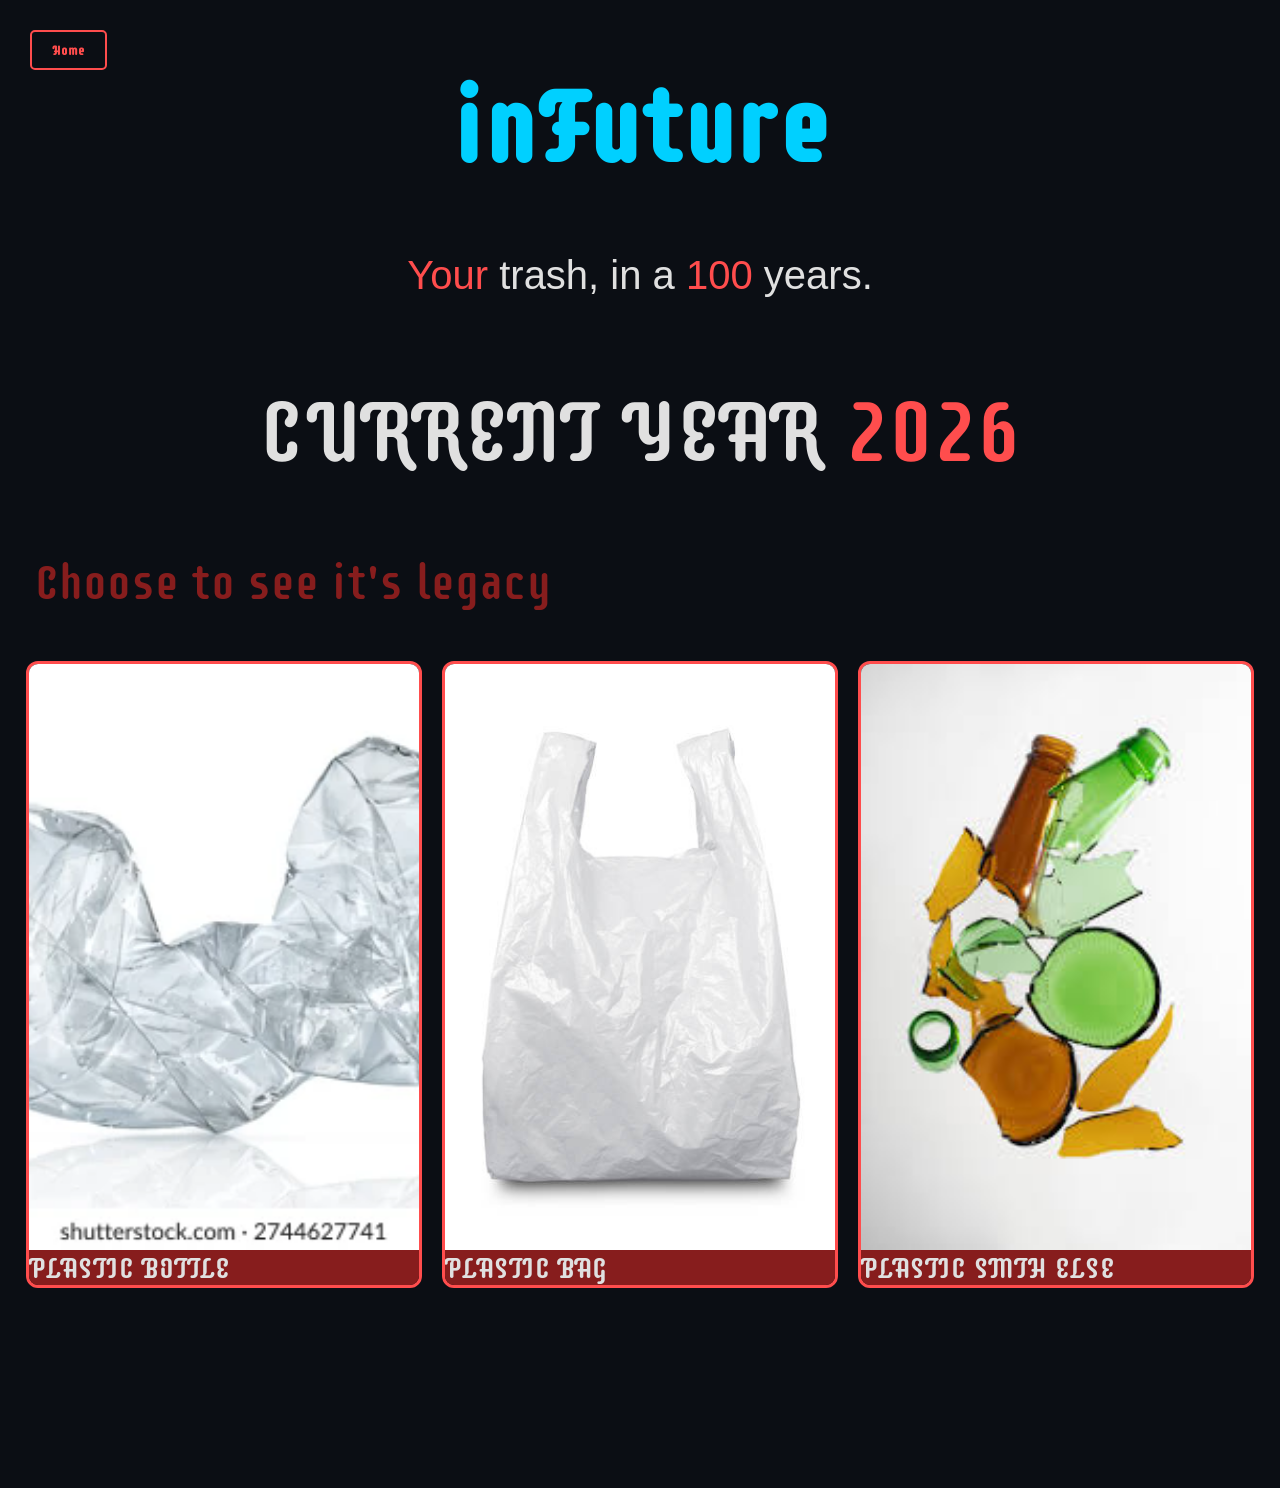
==== index.html @ fbd95415 "0.2.0.0 - DEBUGGING GH/PGS" ====
<!doctype html>
<html lang="en">
  <head>
    <meta charset="UTF-8" />
    <meta name="viewport" content="width=device-width, initial-scale=1.0" />
    <title>inFuture</title>
    <link rel="preconnect" href="https://fonts.googleapis.com" />
    <link rel="preconnect" href="https://fonts.gstatic.com" crossorigin />
    <link rel="preconnect" href="https://fonts.googleapis.com" />
    <link rel="preconnect" href="https://fonts.gstatic.com" crossorigin />
    <link
      href="https://fonts.googleapis.com/css2?family=Supermercado+One&display=swap"
      rel="stylesheet"
    />
    <link rel="stylesheet" href="CSS/header.css" />
    <link rel="stylesheet" href="CSS/general.css" />
    <link rel="stylesheet" href="CSS/main.css" />
    <link rel="stylesheet" href="CSS/plasticBottle.css" />
  </head>
  <body>
    <div><button class="home-btn" onclick="goHome()">Home</button></div>
    <div id="selection-screen" class="selection-screen">
      <div class="header-div">
        <h1 class="header1">
          <p class="header1-text">
            <span class="header1-text-span1">in</span>Future
          </p>
        </h1>
        <h2 class="header2">
          <p class="header2-text">
            <span class="header2-text-span1">Your</span> trash, in a
            <span class="header2-text-span2">100</span> years.
          </p>
        </h2>
      </div>
      <div id="main-div" class="main-div">
        <p class="main-text">
          CURRENT YEAR
          <span class="main-text-year">2026</span>
        </p>
      </div>
      <div class="main-div2">
        <p class="main-text-choose">Choose to see it's legacy</p>
      </div>
      <div class="main-grid">
        <div class="grid-div1">
          <div class="grid-div-img">
            <img
              src="Pics/crushed-clear-plastic-bottle-waste-260nw-2744627741.webp"
            />
          </div>
          <div class="grid-div-itemName" onclick="cardclicked()">
            PLASTIC BOTTLE
          </div>
        </div>
        <div class="grid-div2">
          <div class="grid-div-img">
            <img src="Pics/white_bag.jpg" />
          </div>
          <div class="grid-div-itemName" onclick="cardclicked2()">
            PLASTIC BAG
          </div>
        </div>
        <div class="grid-div3">
          <div class="grid-div-img">
            <img src="Pics/green_glass_bottle.jfif" />
          </div>
          <div class="grid-div-itemName" onclick="cardclicked3()">
            PLASTIC SMTH ELSE
          </div>
        </div>
      </div>
    </div>
    <!---...................................................-->
    <div
      id="plasticBottle-screen"
      class="plasticBottle-screen item-screen"
      style="display: none"
    >
      <div id="main-div " class="main-div">
        <p class="main-text">
          CURRENT YEAR
          <span id="main-text-year" class="main-text-year">2026</span>
        </p>
      </div>
      <div class="plasticBottle-facts-div">
        <div class="plasticBottle-factLeft L">
          <p class="plasticBottle-factLeft-title L">
            The Eternal Legacy of the Plastic Bottle
          </p>
          <p class="plasticBottle-factLeft-text L">
            By the year 2107, the bottle you threw away today has outlived your
            children and grandchildren. It’s still sitting in a landfill,
            perfectly intact.
          </p>
        </div>
        <div class="timeline-line"></div>
        <div class="plasticBottle-factLeft-blank L">2107</div>
        <div class="plasticBottle-factRight-blank R">2250</div>
        <div class="timeline-line"></div>
        <div class="plasticBottle-factRight R">
          <p class="plasticBottle-factRight-title R">Chemical Warfare</p>
          <p class="plasticBottle-factRight-text R">
            The structural integrity of the PET plastic has failed. It is now
            leaching Bisphenol A (BPA) and phthalates into the soil, creating a
            "dead zone" where local plants can no longer grow.
          </p>
        </div>
        <div class="plasticBottle-factLeft L">
          <p class="plasticBottle-factLeft-title L">The Great Fragmentation</p>
          <p class="plasticBottle-factLeft-text L">
            High heat and UV rays have turned the bottle brittle. A heavy
            monsoon has washed the pieces into the Bay of Bengal. It isn't gone;
            it has just become millions of jagged, sharp shards floating in our
            water.
          </p>
        </div>
        <div class="timeline-line"></div>
        <div class="plasticBottle-factLeft-blank L">2380</div>
        <div class="plasticBottle-factRight-blank R">2490</div>
        <div class="timeline-line"></div>
        <div class="plasticBottle-factRight R">
          <p class="plasticBottle-factRight-title R">Micro-Invaders</p>
          <p class="plasticBottle-factRight-text R">
            The bottle is now invisible to the human eye. It has become
            microplastics. These tiny particles are now being consumed by fish
            and are officially entering the human food chain.
          </p>
        </div>
        <div class="plasticBottle-factLeft L">
          <p class="plasticBottle-factLeft-title L">500 Years of Solitude</p>
          <p class="plasticBottle-factLeft-text L">
            Half a millennium has passed. While the "bottle" is finally gone,
            its carbon polymers still exist. Every single plastic bottle ever
            manufactured still exists on Earth in some form today.
          </p>
        </div>
        <div class="timeline-line"></div>
        <div class="plasticBottle-factLeft-blank L">2526</div>
      </div>
    </div>
    <!--..................................................-->
    <div
      id="plasticBag-screen"
      class="plasticBag-screen item-screen"
      style="display: none"
    >
      <div id="main-div " class="main-div">
        <p class="main-text">
          CURRENT YEAR
          <span id="main-text-year" class="main-text-year">2026</span>
        </p>
      </div>
      <div class="plasticBottle-facts-div">
        <div class="plasticBottle-factLeft">
          <p class="plasticBottle-factLeft-title">The Tangle</p>
          <p class="plasticBottle-factLeft-text">
            The bag is caught in the roots of a tree. It prevents new shoots
            from growing, slowly suffocating the local greenery.
          </p>
        </div>
        <div class="timeline-line"></div>
        <div class="plasticBottle-factLeft-blank">2035</div>
        <div class="plasticBottle-factRight-blank">2040</div>
        <div class="timeline-line"></div>
        <div class="plasticBottle-factRight">
          <p class="plasticBottle-factRight-title">Shredded</p>
          <p class="plasticBottle-factRight-text">
            Wind and sun have torn it into strips. These strips are now "ghost
            traps" for small animals.
          </p>
        </div>
        <div class="plasticBottle-factLeft">
          <p class="plasticBottle-factLeft-title">Micro-Dust</p>
          <p class="plasticBottle-factLeft-text">
            The bag has crumbled into "plastic snow." It’s so light it’s being
            carried by the wind into our homes.
          </p>
        </div>
        <div class="timeline-line"></div>
        <div class="plasticBottle-factLeft-blank">2044</div>
        <div class="plasticBottle-factRight-blank">2046</div>
        <div class="timeline-line"></div>
        <div class="plasticBottle-factRight">
          <p class="plasticBottle-factRight-title">Soil Saturation</p>
          <p class="plasticBottle-factRight-text">
            The plastic particles are now mixed with the earth. Farmers' crops
            are now growing in "plastic-enriched" soil.
          </p>
        </div>
        <div class="plasticBottle-factLeft">
          <p class="plasticBottle-factLeft-title">20-Year Mark</p>
          <p class="plasticBottle-factLeft-text">
            It only took 1 second to throw away, but 20 years later, it’s still
            part of the food chain.
          </p>
        </div>
        <div class="timeline-line"></div>
        <div class="plasticBottle-factLeft-blank">2046</div>
      </div>
    </div>
    <!--..................................................-->
    <div
      id="glass-bottle-screen"
      class="glass-bottle-screen item-screen"
      style="display: none"
    >
      <div id="main-div " class="main-div">
        <p class="main-text">
          CURRENT YEAR
          <span id="main-text-year" class="main-text-year">2026</span>
        </p>
      </div>
      <div class="plasticBottle-facts-div">
        <div class="plasticBottle-factLeft">
          <p class="plasticBottle-factLeft-title">Still Intact</p>
          <p class="plasticBottle-factLeft-text">
            1,000 years later. Humanity might look different, but this bottle
            looks exactly like the day you bought it.
          </p>
        </div>
        <div class="timeline-line"></div>
        <div class="plasticBottle-factLeft-blank">3026</div>
        <div class="plasticBottle-factRight-blank">50,000</div>
        <div class="timeline-line"></div>
        <div class="plasticBottle-factRight">
          <p class="plasticBottle-factRight-title">The Smooth Surfaces</p>
          <p class="plasticBottle-factRight-text">
            The edges are finally starting to round out due to friction with
            sand. It’s now a "sea glass" relic.
          </p>
        </div>
        <div class="plasticBottle-factLeft">
          <p class="plasticBottle-factLeft-title">Deep Burial</p>
          <p class="plasticBottle-factLeft-text">
            t’s buried kilometers underground. It’s becoming a "technofossil"—a
            permanent part of the Earth's crust.
          </p>
        </div>
        <div class="timeline-line"></div>
        <div class="plasticBottle-factLeft-blank">250,000</div>
        <div class="plasticBottle-factRight-blank">750,000</div>
        <div class="timeline-line"></div>
        <div class="plasticBottle-factRight">
          <p class="plasticBottle-factRight-title">The Shard</p>
          <p class="plasticBottle-factRight-text">
            It has finally cracked into smaller pieces, but the chemical
            structure of glass refuses to break down.
          </p>
        </div>
        <div class="plasticBottle-factLeft">
          <p class="plasticBottle-factLeft-title">One Million Years</p>
          <p class="plasticBottle-factLeft-text">
            It has outlasted civilizations. It is quite literally the most
            permanent thing humans have ever created.
          </p>
        </div>
        <div class="timeline-line"></div>
        <div class="plasticBottle-factLeft-blank">1,026,026</div>
      </div>
    </div>
    <script src="Scripts/main.js"></script>
  </body>
</html>
---- CSS/header.css ----
.header-div {
  display: grid;
  justify-items: center;
}
.header1-text {
  font-size: 104px;
  font-weight: bold;
  text-align: center;
  color: var(--primary-clr);
  margin: 64px 0px;
}
.header1-text-span1 {
  color: var(--primary-clr);
  margin: 0px;
}
.header2-text {
  font-weight: 300;
  font-size: 40px;
  text-align: center;
  font-family: Arial, Helvetica, sans-serif;
  color: var(--text-clr);
}
.header2-text-span1 {
  color: var(--accent-clr);
  font-weight: 300;
  font-family: Arial, Helvetica, sans-serif;
}
.header2-text-span2 {
  color: var(--accent-clr);
  font-weight: 300;
  font-family: Arial, Helvetica, sans-serif;
}
.home-btn {
  position: fixed;
  top: 30px;
  left: 30px;
  padding: 10px 20px;
  background: var(--bg-clr);
  border: 2px solid var(--accent-clr);
  color: var(--accent-clr);
  font-weight: bold;
  cursor: pointer;
  z-index: 1000;
  transition: 0.3s;
  border-radius: 5px;
}

.home-btn:hover {
  background: #ff4d4d;
  color: #0b0e14;
  box-shadow: 0 0 20px #ff4d4d;
}
@media (max-width: 740px) {
  .home-btn {
    top: 10px;
    left: 10px;
  }
}
---- CSS/general.css ----
* {
  margin: 0;
  font-family:
    Supermercado One,
    Arial,
    Helvetica,
    sans-serif;
  color: var(--text-clr);
}
body {
  padding-bottom: 200px;
  background-color: var(--bg-clr);
  overflow-x: hidden;
  max-width: 100%;
}
:root {
  --bg-clr: #0b0e14;
  --primary-clr: #00d0ff;
  --secondary-clr: #871d1d;
  --text-clr: #e0e0e0;
  --accent-clr: #ff4d4d;
}
---- CSS/main.css ----
.main-div {
  display: grid;
  justify-items: center;
  padding: 80px 0px;
}
.main-text {
  text-align: center;
  font-size: 88px;
  color: var(--text-clr);
}
.main-text-year {
  color: var(--accent-clr);
}
.main-div2 {
  display: grid;
  justify-items: start;
}
.main-text-choose {
  color: var(--secondary-clr);
  font-size: 48px;
  margin: -10px 0px 50px 35px;
}
.main-grid {
  display: grid;
  grid-template-columns: repeat(3, 1fr);
  gap: 20px;
  width: 96%;
  margin: 0 auto;
}
.grid-div1,
.grid-div2,
.grid-div3 {
  min-height: 250px;
  display: grid;
  grid-template-rows: 1fr auto;
  justify-items: center;
  border: 3px solid var(--accent-clr);
  border-radius: 12px;
  overflow: hidden;
  transition: 0.3s ease-in-out;
}
.grid-div1:hover,
.grid-div2:hover,
.grid-div3:hover {
  box-shadow: 0 0 15px var(--accent-clr);
  scale: 1.03;
}
.grid-div-img {
  width: 100%;
  height: 100%;
}
.grid-div-img img {
  width: 100%;
  height: 100%;
  display: block;
  object-fit: cover;
}
.grid-div-itemName {
  width: 100%;
  height: 35px;
  font-size: 30px;
  background-color: var(--secondary-clr);
  color: var(--text-clr);
}
@media (max-width: 900px) {
  .main-grid {
    grid-template-columns: 1fr;
  }
  .main-text-choose {
    margin: -10px 0px 50px 8px;
  }
}
---- CSS/plasticBottle.css ----
/*Here, by plsaztic bottle, it most likely means any trash, if time is left - fix it*/
.plasticBottle-facts-div {
  display: grid;
  grid-template-columns: 1fr 2px 1fr;
  row-gap: 38px;
  align-items: center;
}
.timeline-line {
  grid-column: 2;
  background-color: var(--accent-clr);
  box-shadow: 0 0 15px #00d1ff;
  width: 2px;
  height: 136%;
}
.plasticBottle-factLeft {
  display: grid;
  grid-template-columns: 1fr;
  grid-column: 1;
}
.plasticBottle-factLeft-title {
  font-size: 48px;
  font-weight: bold;
  margin: 20px 0px;
  text-align: right;
  margin-right: 15px;
  color: var(--secondary-clr);
}
.plasticBottle-factLeft-text {
  font-size: 30px;
  overflow-wrap: break-word;
  text-align: right;
  margin-right: 15px;
}
.plasticBottle-factLeft-blank {
  grid-column: 3;
  font-size: 140px;
  color: var(--accent-clr);
  text-align: center;
}
.plasticBottle-factRight {
  display: grid;
  grid-template-columns: 1fr;
  grid-column: 3;
}
.plasticBottle-factRight-title {
  font-size: 48px;
  font-weight: bold;
  margin: 20px 0px;
  text-align: left;
  margin-left: 15px;
  color: var(--secondary-clr);
}
.plasticBottle-factRight-text {
  font-size: 30px;
  overflow-wrap: break-word;
  text-align: left;
  margin-left: 15px;
}
.plasticBottle-factRight-blank {
  grid-column: 1;
  font-size: 140px;
  color: var(--accent-clr);
  text-align: center;
}
@media (max-width: 740px) {
  .timeline-line {
    height: 138%;
  }
  .plasticBottle-factLeft-title {
    font-size: 28px;
    margin: 5px 0px;
    margin-right: 4px;
  }
  .plasticBottle-factRight-title {
    font-size: 28px;
    margin: 5px 0px;
    margin-left: 4px;
  }
  .plasticBottle-factLeft-text {
    font-size: 16px;
    margin-right: 4px;
  }
  .plasticBottle-factRight-text {
    font-size: 16px;
    margin-left: 4px;
  }
  .plasticBottle-factLeft-blank {
    font-size: 60px;
  }
  .plasticBottle-factRight-blank {
    font-size: 60px;
  }
}
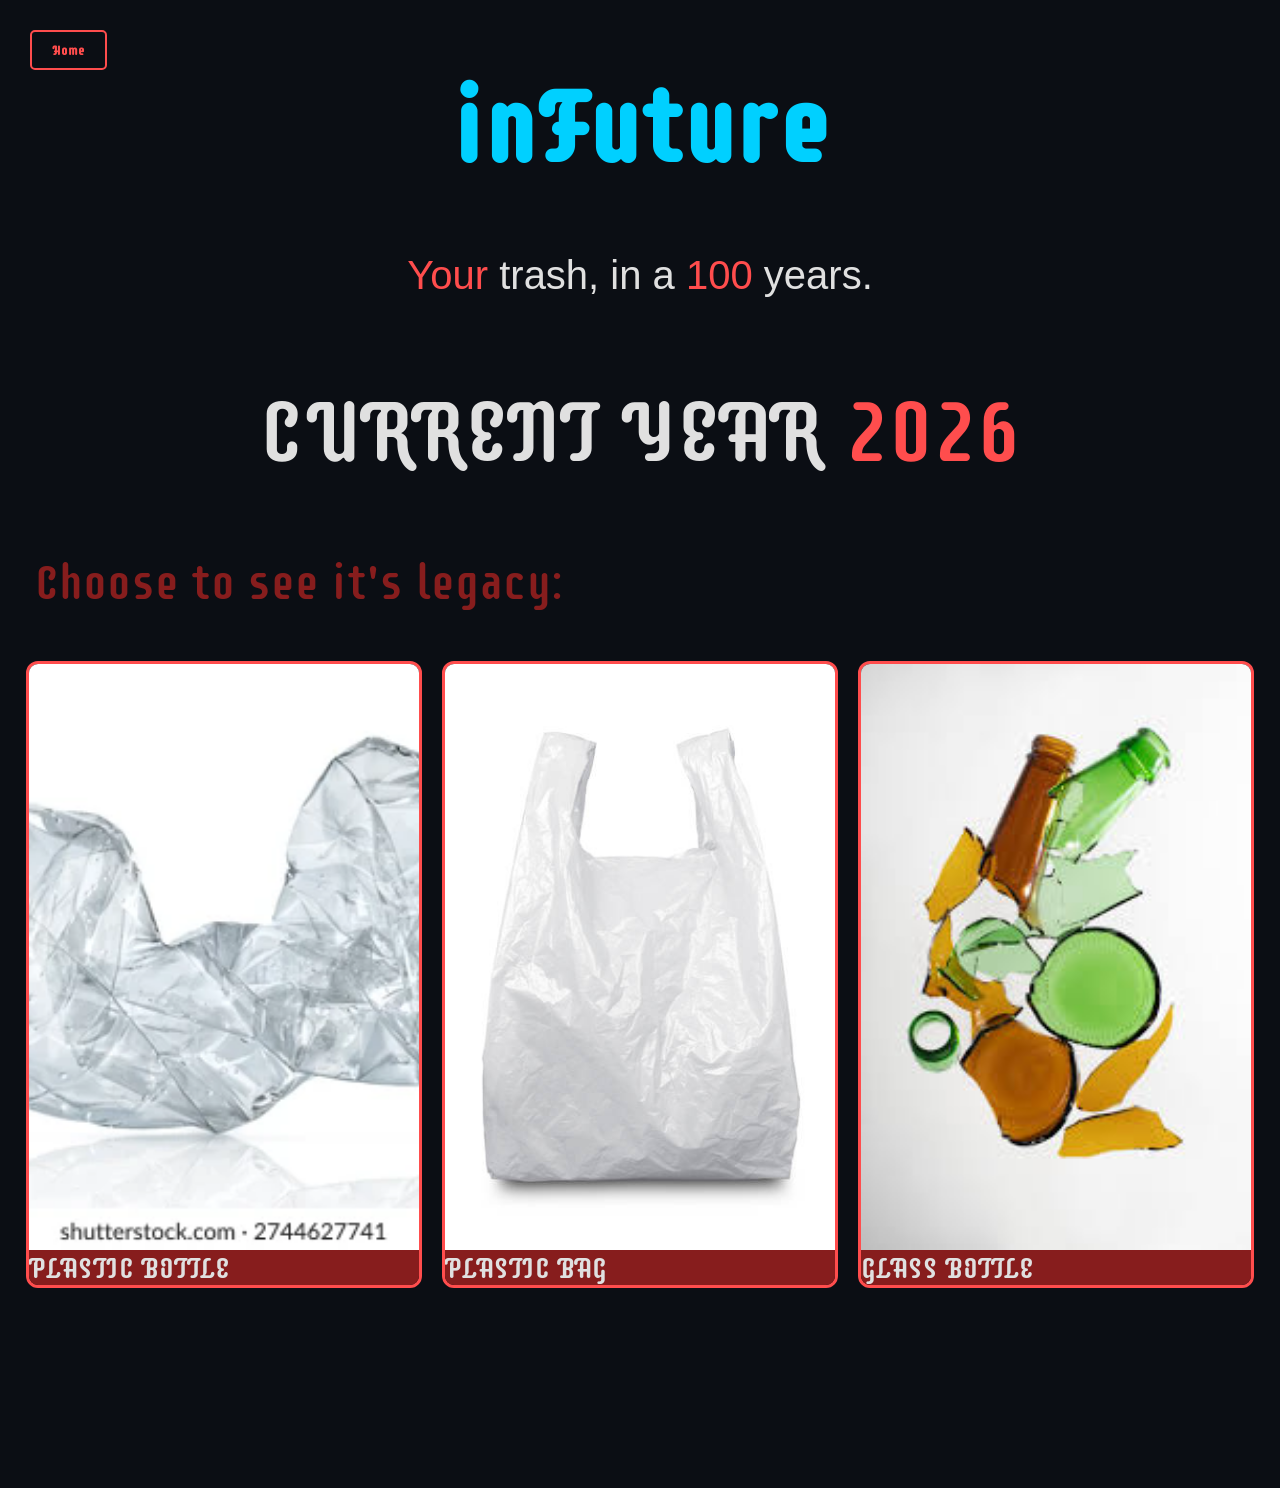
==== commit ad85a1dc: "0.2.1.0-made it so that the whole card is clickable for each item" ====
--- a/index.html
+++ b/index.html
@@ -40,34 +40,28 @@
         </p>
       </div>
       <div class="main-div2">
-        <p class="main-text-choose">Choose to see it's legacy</p>
+        <p class="main-text-choose">Choose to see it's legacy:</p>
       </div>
       <div class="main-grid">
-        <div class="grid-div1">
+        <div class="grid-div1" onclick="cardclicked()">
           <div class="grid-div-img">
             <img
               src="Pics/crushed-clear-plastic-bottle-waste-260nw-2744627741.webp"
             />
           </div>
-          <div class="grid-div-itemName" onclick="cardclicked()">
-            PLASTIC BOTTLE
-          </div>
-        </div>
-        <div class="grid-div2">
+          <div class="grid-div-itemName">PLASTIC BOTTLE</div>
+        </div>
+        <div class="grid-div2" onclick="cardclicked2()">
           <div class="grid-div-img">
             <img src="Pics/white_bag.jpg" />
           </div>
-          <div class="grid-div-itemName" onclick="cardclicked2()">
-            PLASTIC BAG
-          </div>
-        </div>
-        <div class="grid-div3">
+          <div class="grid-div-itemName">PLASTIC BAG</div>
+        </div>
+        <div class="grid-div3" onclick="cardclicked3()">
           <div class="grid-div-img">
             <img src="Pics/green_glass_bottle.jfif" />
           </div>
-          <div class="grid-div-itemName" onclick="cardclicked3()">
-            PLASTIC SMTH ELSE
-          </div>
+          <div class="grid-div-itemName">GLASS BOTTLE</div>
         </div>
       </div>
     </div>
@@ -138,6 +132,11 @@
         <div class="timeline-line"></div>
         <div class="plasticBottle-factLeft-blank L">2526</div>
       </div>
+      <div class="suggestion">
+        <p>
+          Instead of single-use plastic bottles, use reusable metal bottles.
+        </p>
+      </div>
     </div>
     <!--..................................................-->
     <div
--- a/CSS/plasticBottle.css
+++ b/CSS/plasticBottle.css
@@ -62,6 +62,17 @@
   color: var(--accent-clr);
   text-align: center;
 }
+.suggestion {
+  font-size: 28px;
+  margin-top: 50px;
+  font-weight: bold;
+  text-align: center;
+  color: var(--secondary-clr);
+  border-style: dashed;
+  border-bottom-width: 0px;
+  border-right-width: 0px;
+  border-left-width: 0px;
+}
 @media (max-width: 740px) {
   .timeline-line {
     height: 138%;
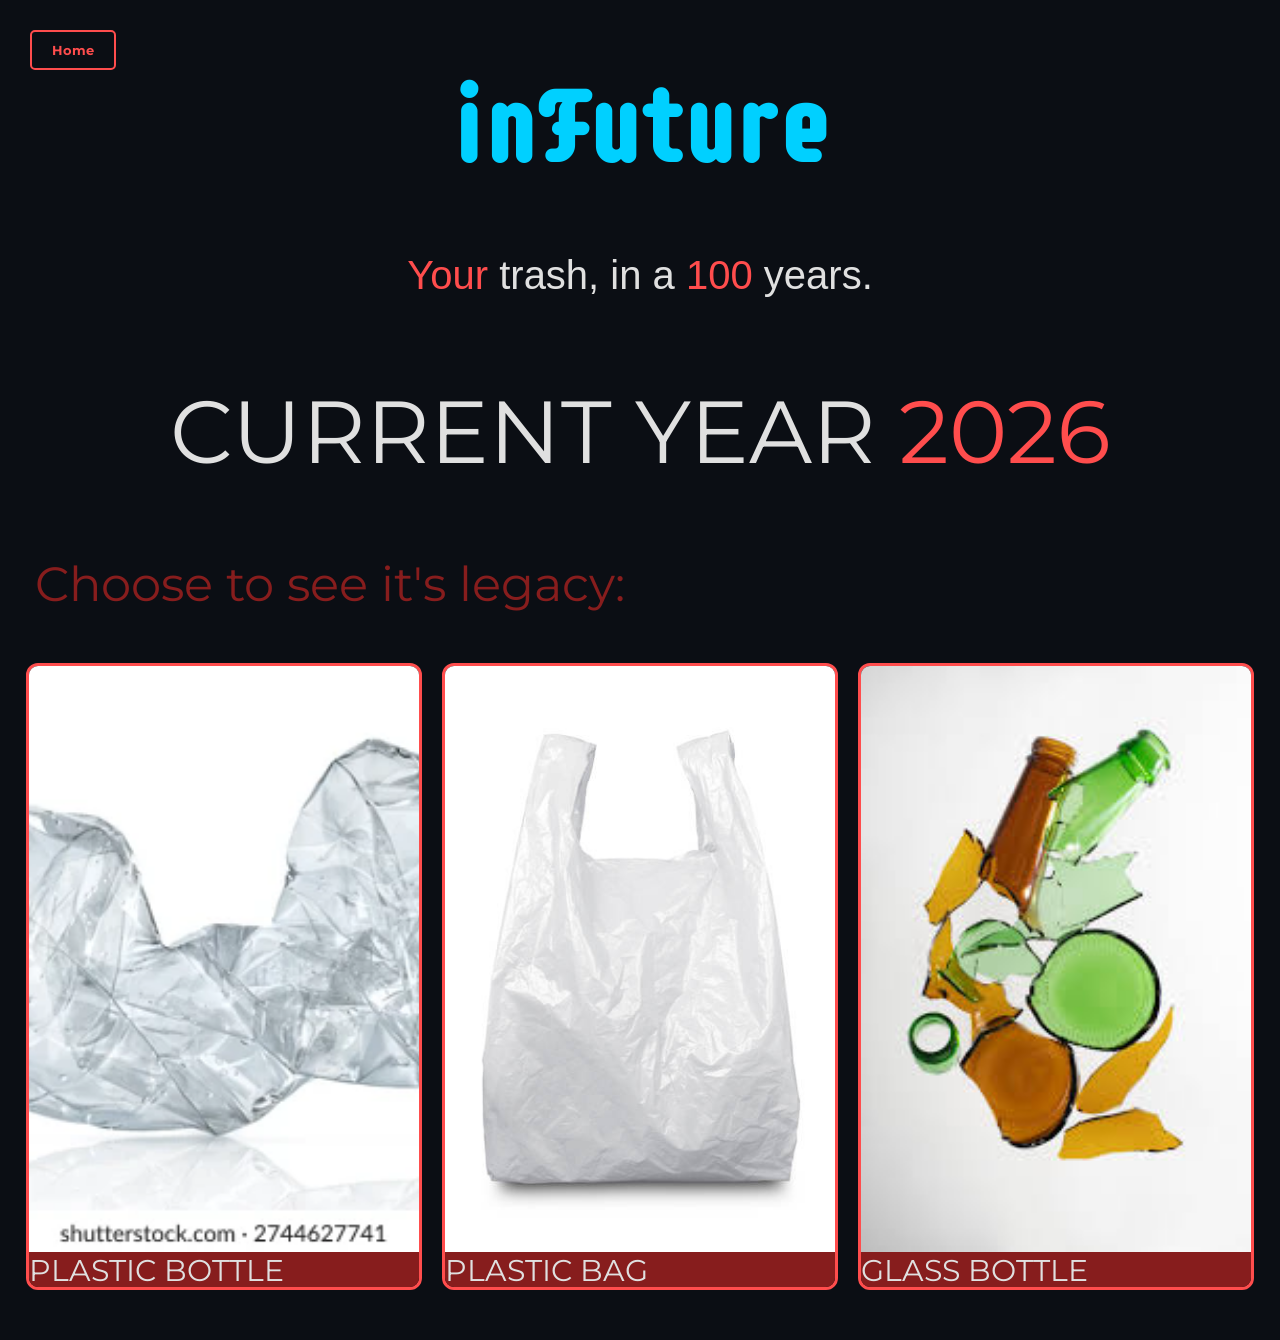
==== commit a387fa21: "0.2.2.1-added montserrat to most,and using "sf" for higlights/imp" ====
--- a/index.html
+++ b/index.html
@@ -4,6 +4,7 @@
     <meta charset="UTF-8" />
     <meta name="viewport" content="width=device-width, initial-scale=1.0" />
     <title>inFuture</title>
+    <!--Supermercado One-->
     <link rel="preconnect" href="https://fonts.googleapis.com" />
     <link rel="preconnect" href="https://fonts.gstatic.com" crossorigin />
     <link rel="preconnect" href="https://fonts.googleapis.com" />
@@ -12,18 +13,27 @@
       href="https://fonts.googleapis.com/css2?family=Supermercado+One&display=swap"
       rel="stylesheet"
     />
+    <!--Montserrat-->
+    <link rel="preconnect" href="https://fonts.googleapis.com" />
+    <link rel="preconnect" href="https://fonts.gstatic.com" crossorigin />
+    <link
+      href="https://fonts.googleapis.com/css2?family=Montserrat:ital,wght@0,100..900;1,100..900&family=Supermercado+One&display=swap"
+      rel="stylesheet"
+    />
+    <!-------->
+    <link rel="stylesheet" href="CSS/main.css" />
     <link rel="stylesheet" href="CSS/header.css" />
     <link rel="stylesheet" href="CSS/general.css" />
-    <link rel="stylesheet" href="CSS/main.css" />
     <link rel="stylesheet" href="CSS/plasticBottle.css" />
+    <link rel="stylesheet" href="CSS/alternates.css" />
   </head>
   <body>
     <div><button class="home-btn" onclick="goHome()">Home</button></div>
     <div id="selection-screen" class="selection-screen">
       <div class="header-div">
         <h1 class="header1">
-          <p class="header1-text">
-            <span class="header1-text-span1">in</span>Future
+          <p class="header1-text sf">
+            <span class="header1-text-span1 sf">in</span>Future
           </p>
         </h1>
         <h2 class="header2">
@@ -132,7 +142,7 @@
         <div class="timeline-line"></div>
         <div class="plasticBottle-factLeft-blank L">2526</div>
       </div>
-      <div class="suggestion">
+      <div class="suggestion" onclick="suggestion('plasticBottle-screen')">
         <p>
           Instead of single-use plastic bottles, use reusable metal bottles.
         </p>
@@ -258,6 +268,44 @@
         <div class="plasticBottle-factLeft-blank">1,026,026</div>
       </div>
     </div>
+    <!--------------------->
+    <div class="alternate-screen" style="display: none" id="alternate-screen">
+      <div class="alternate-screen-header">
+        <div class="alternate-screen-title">
+          <p class="alternate-screen-title-text">Choose Your Legacy</p>
+        </div>
+        <div class="alternate-screen-tagline">
+          <p class="alternate-screen-tagline-text">
+            The world <span class="s-a sf">stays the same</span>, but your
+            <span class="s-a sf">impact changes.</span>
+          </p>
+          <p class="alternate-screen-tagline-text2">
+            Swap the <span class="s-a sf">permanent</span> for the
+            <span class="s-a sf">sustainable.</span>
+          </p>
+        </div>
+      </div>
+      <div class="alternate-screen-main">
+        <div class="alternate-screen-main-item">
+          <p class="alternate-screen-main-itemName sf">Plastic bottles</p>
+          <div class="alternate-screen-main-item-description">
+            <p>
+              A <span class="s-s sf">singular plastic bottle</span> stays in the
+              soil for <span class="s-s sf">centuries</span>, slowly
+              <span class="s-s sf">polluting</span> arable land, before it
+              finally breaks down into
+              <span class="s-s sf">microplastics.</span>
+            </p>
+            <p>
+              A <span class="s-b sf">stainless steel bottle</span> lasts for a
+              <span class="s-b sf">lifetime.</span>
+            </p>
+          </div>
+        </div>
+        <div class="placeholder"><p class="smth">COMING SOON</p></div>
+        <div></div>
+      </div>
+    </div>
     <script src="Scripts/main.js"></script>
   </body>
 </html>
--- a/CSS/general.css
+++ b/CSS/general.css
@@ -1,17 +1,20 @@
 * {
   margin: 0;
+  font-family: Montserrat, Arial, Helvetica, sans-serif;
+  color: var(--text-clr);
+}
+body {
+  padding-bottom: 50px;
+  background-color: var(--bg-clr);
+  overflow-x: hidden;
+  max-width: 100%;
+}
+.sf {
   font-family:
     Supermercado One,
     Arial,
     Helvetica,
     sans-serif;
-  color: var(--text-clr);
-}
-body {
-  padding-bottom: 200px;
-  background-color: var(--bg-clr);
-  overflow-x: hidden;
-  max-width: 100%;
 }
 :root {
   --bg-clr: #0b0e14;
--- a/CSS/plasticBottle.css
+++ b/CSS/plasticBottle.css
@@ -18,6 +18,11 @@
   grid-column: 1;
 }
 .plasticBottle-factLeft-title {
+  font-family:
+    Supermercado One,
+    Arial,
+    Helvetica,
+    sans-serif;
   font-size: 48px;
   font-weight: bold;
   margin: 20px 0px;
@@ -32,6 +37,11 @@
   margin-right: 15px;
 }
 .plasticBottle-factLeft-blank {
+  font-family:
+    Supermercado One,
+    Arial,
+    Helvetica,
+    sans-serif;
   grid-column: 3;
   font-size: 140px;
   color: var(--accent-clr);
@@ -43,6 +53,11 @@
   grid-column: 3;
 }
 .plasticBottle-factRight-title {
+  font-family:
+    Supermercado One,
+    Arial,
+    Helvetica,
+    sans-serif;
   font-size: 48px;
   font-weight: bold;
   margin: 20px 0px;
@@ -57,6 +72,11 @@
   margin-left: 15px;
 }
 .plasticBottle-factRight-blank {
+  font-family:
+    Supermercado One,
+    Arial,
+    Helvetica,
+    sans-serif;
   grid-column: 1;
   font-size: 140px;
   color: var(--accent-clr);
--- a/CSS/alternates.css
+++ b/CSS/alternates.css
@@ -0,0 +1,77 @@
+.alternate-screen {
+  display: grid;
+}
+.alternate-screen-header {
+  display: grid;
+  grid-template-columns: 1fr;
+  grid-template-rows: 1fr 1fr;
+  justify-items: center;
+  margin-top: 73px;
+  border: 2px dashed var(--secondary-clr);
+  border-top: 0px;
+  border-left: 0px;
+  border-right: 0px;
+}
+
+.alternate-screen-title-text {
+  text-align: center;
+  color: var(--primary-clr);
+  font-size: 58px;
+  font-weight: bold;
+}
+.alternate-screen-tagline-text {
+  font-size: 34px;
+  font-weight: normal;
+  text-align: center;
+  color: var(--text-clr);
+  margin-top: -10px;
+  margin-bottom: 15px;
+}
+.alternate-screen-tagline-text2 {
+  font-size: 34px;
+  font-weight: normal;
+  text-align: center;
+  color: var(--text-clr);
+  margin-bottom: 20px;
+}
+.s-a {
+  color: var(--accent-clr);
+}
+.s-s {
+  color: var(--secondary-clr);
+}
+.s-b {
+  color: var(--primary-clr);
+}
+.alternate-screen-main-item {
+  margin-left: 14px;
+}
+.alternate-screen-main-itemName {
+  font-size: 44px;
+  margin-top: 10px;
+  margin-bottom: 20px;
+  text-align: center;
+  color: var(--accent-clr);
+}
+.alternate-screen-main-item-description {
+  font-size: 26px;
+  text-align: center;
+  display: grid;
+  grid-template-rows: 1fr;
+  gap: 15px;
+}
+.placeholder {
+  margin-top: 80px;
+  text-align: center;
+  font-size: 140px;
+  color: var(--secondary-clr);
+  font-family: "Times New Roman", Times, serif;
+}
+.smth {
+  color: var(--secondary-clr);
+}
+@media (max-width: 650px) {
+  .placeholder {
+    font-size: 90px;
+  }
+}
